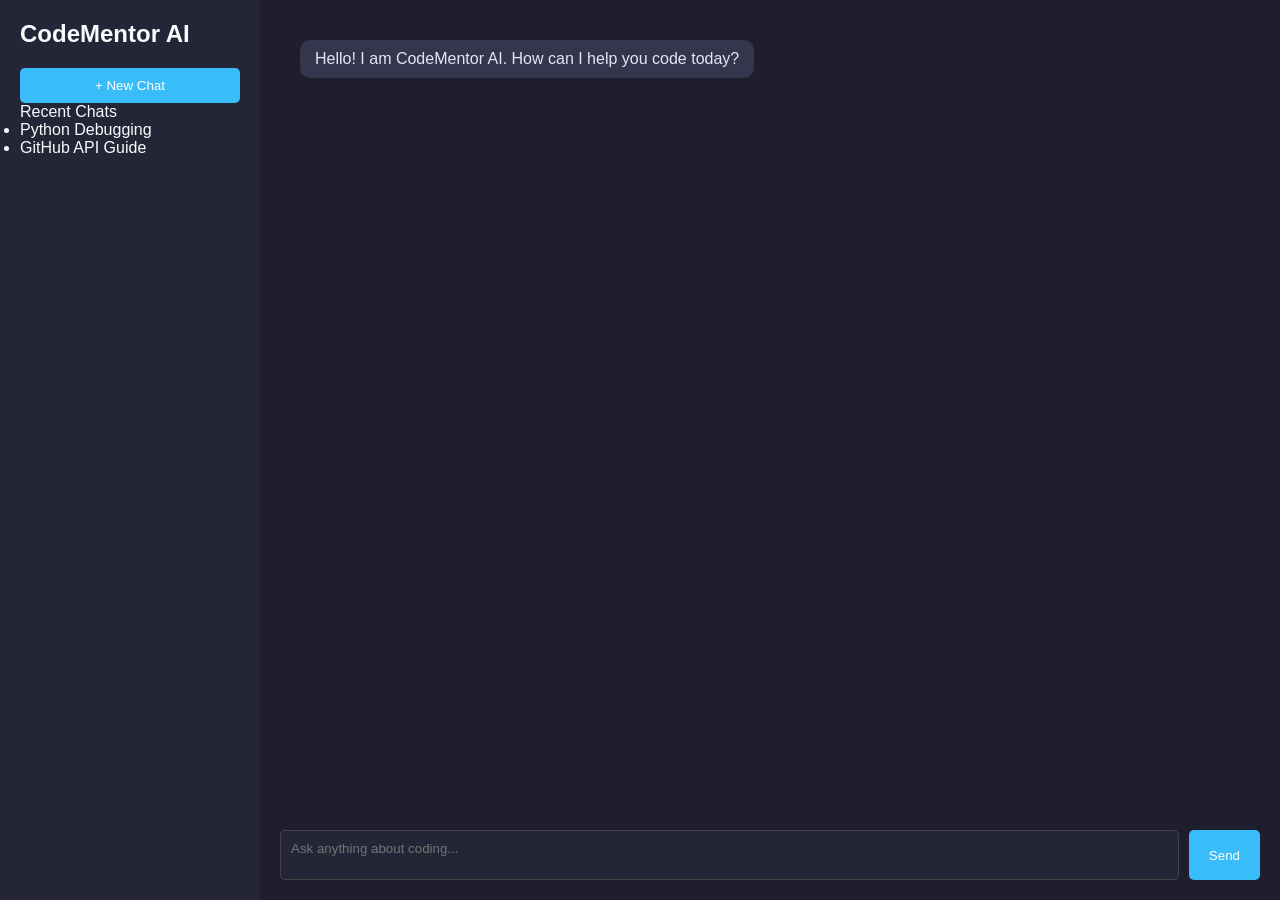
==== frontend/index.html @ 177f06c4 "Initial clean commit" ====
<!DOCTYPE html>
<html lang="en">
<head>
    <meta charset="UTF-8">
    <meta name="viewport" content="width=device-width, initial-scale=1.0">
    <title>CodeMentor AI</title>
    <link rel="stylesheet" href="style.css">
</head>
<body>
    <div class="app-container">
        <!-- Sidebar -->
        <aside class="sidebar">
            <h2>CodeMentor AI</h2>
            <button class="new-chat-btn">+ New Chat</button>
            <div class="history">
                <p>Recent Chats</p>
                <ul>
                    <li>Python Debugging</li>
                    <li>GitHub API Guide</li>
                </ul>
            </div>
        </aside>

        <!-- Main Chat Area -->
        <main class="chat-container">
            <div id="chat-window" class="chat-window">
                <!-- Chat messages will appear here -->
                <div class="ai-msg">Hello! I am CodeMentor AI. How can I help you code today?</div>
            </div>
            
            <div class="input-area">
                <textarea id="user-input" placeholder="Ask anything about coding..."></textarea>
                <button onclick="sendMessage()" id="send-btn">Send</button>
            </div>
        </main>
    </div>
    <script src="script.js"></script>
</body>
</html>
---- frontend/style.css ----
* { margin: 0; padding: 0; box-sizing: border-box; font-family: 'Segoe UI', sans-serif; }

body { background-color: #1e1e2e; color: #f8fafc; height: 100vh; display: flex; }

.app-container { display: flex; width: 100%; height: 100%; }

/* Sidebar */
.sidebar { width: 260px; background-color: #252538; padding: 20px; display: flex; flex-direction: column; }
.new-chat-btn { background: #38bdf8; border: none; padding: 10px; color: white; border-radius: 5px; cursor: pointer; margin-top: 20px; }

/* Chat Window */
.chat-container { flex: 1; display: flex; flex-direction: column; padding: 20px; }
.chat-window { flex: 1; overflow-y: auto; padding: 20px; display: flex; flex-direction: column; gap: 15px; }

/* Messages */
.user-msg { background: #38bdf8; color: white; align-self: flex-end; padding: 10px 15px; border-radius: 10px; max-width: 70%; }
.ai-msg { background: #35354e; color: #e2e8f0; align-self: flex-start; padding: 10px 15px; border-radius: 10px; max-width: 70%; }

/* Input Area */
.input-area { display: flex; gap: 10px; padding-top: 10px; }
textarea { flex: 1; background: #252538; color: white; border: 1px solid #444; padding: 10px; border-radius: 5px; resize: none; height: 50px; }
button#send-btn { background: #38bdf8; color: white; border: none; padding: 10px 20px; cursor: pointer; border-radius: 5px; }
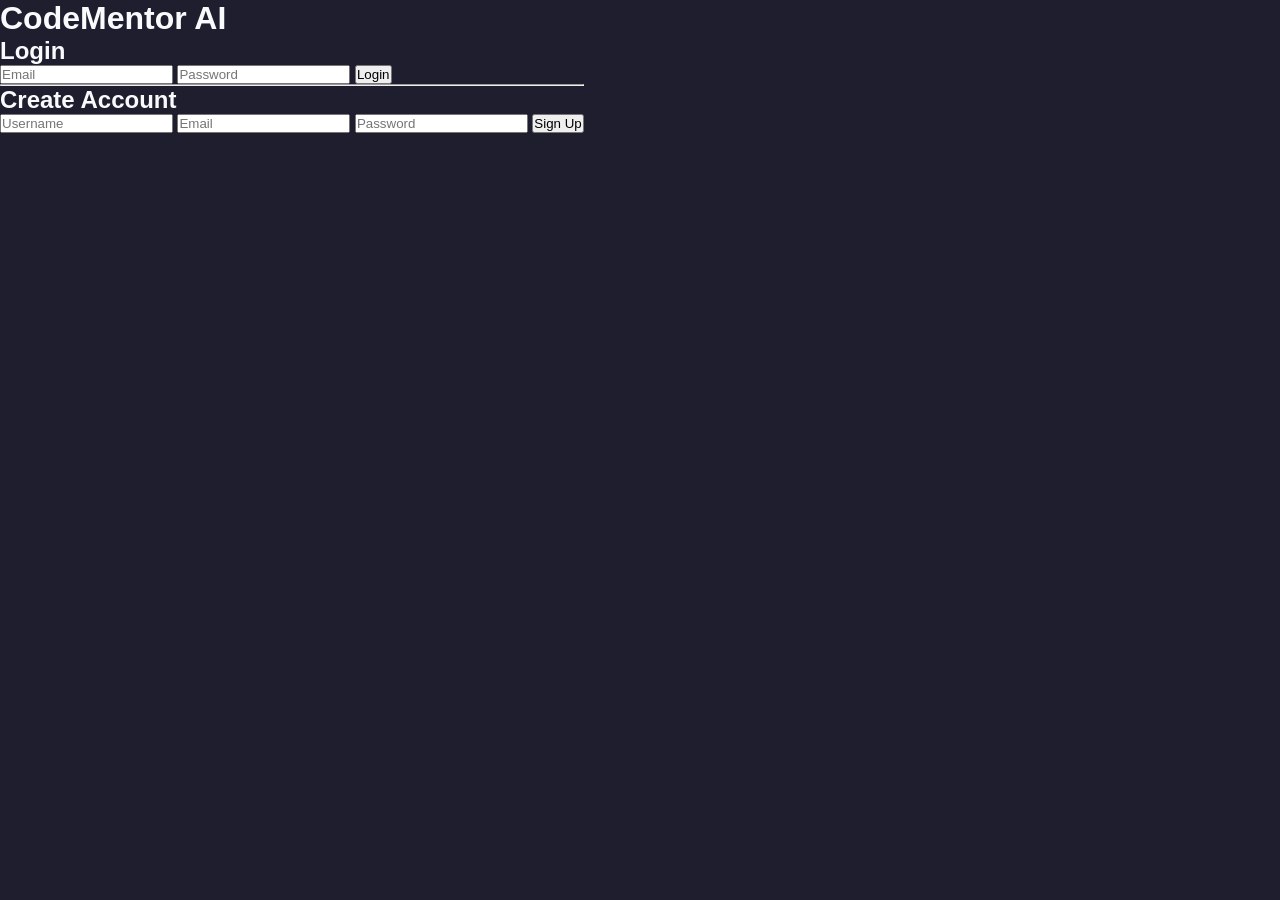
==== commit 731e0d14: "Added AI chat system and Gemini integration" ====
--- a/frontend/index.html
+++ b/frontend/index.html
@@ -3,37 +3,66 @@
 <head>
     <meta charset="UTF-8">
     <meta name="viewport" content="width=device-width, initial-scale=1.0">
-    <title>CodeMentor AI</title>
+    <title>CodeMentor AI - Login</title>
     <link rel="stylesheet" href="style.css">
 </head>
 <body>
-    <div class="app-container">
-        <!-- Sidebar -->
-        <aside class="sidebar">
-            <h2>CodeMentor AI</h2>
-            <button class="new-chat-btn">+ New Chat</button>
-            <div class="history">
-                <p>Recent Chats</p>
-                <ul>
-                    <li>Python Debugging</li>
-                    <li>GitHub API Guide</li>
-                </ul>
-            </div>
-        </aside>
 
-        <!-- Main Chat Area -->
-        <main class="chat-container">
-            <div id="chat-window" class="chat-window">
-                <!-- Chat messages will appear here -->
-                <div class="ai-msg">Hello! I am CodeMentor AI. How can I help you code today?</div>
-            </div>
-            
-            <div class="input-area">
-                <textarea id="user-input" placeholder="Ask anything about coding..."></textarea>
-                <button onclick="sendMessage()" id="send-btn">Send</button>
-            </div>
-        </main>
+<div class="login-container">
+
+    <h1>CodeMentor AI</h1>
+
+    <div class="form-box">
+
+        <h2>Login</h2>
+
+        <input
+            type="email"
+            id="login-email"
+            placeholder="Email"
+        >
+
+        <input
+            type="password"
+            id="login-password"
+            placeholder="Password"
+        >
+
+        <button onclick="login()">
+            Login
+        </button>
+
+        <hr>
+
+        <h2>Create Account</h2>
+
+        <input
+            type="text"
+            id="signup-username"
+            placeholder="Username"
+        >
+
+        <input
+            type="email"
+            id="signup-email"
+            placeholder="Email"
+        >
+
+        <input
+            type="password"
+            id="signup-password"
+            placeholder="Password"
+        >
+
+        <button onclick="signup()">
+            Sign Up
+        </button>
+
     </div>
-    <script src="script.js"></script>
+
+</div>
+
+<script src="script.js"></script>
+
 </body>
 </html>
--- a/frontend/style.css
+++ b/frontend/style.css
@@ -1,22 +1,204 @@
-* { margin: 0; padding: 0; box-sizing: border-box; font-family: 'Segoe UI', sans-serif; }
-
-body { background-color: #1e1e2e; color: #f8fafc; height: 100vh; display: flex; }
-
-.app-container { display: flex; width: 100%; height: 100%; }
-
-/* Sidebar */
-.sidebar { width: 260px; background-color: #252538; padding: 20px; display: flex; flex-direction: column; }
-.new-chat-btn { background: #38bdf8; border: none; padding: 10px; color: white; border-radius: 5px; cursor: pointer; margin-top: 20px; }
-
-/* Chat Window */
-.chat-container { flex: 1; display: flex; flex-direction: column; padding: 20px; }
-.chat-window { flex: 1; overflow-y: auto; padding: 20px; display: flex; flex-direction: column; gap: 15px; }
-
-/* Messages */
-.user-msg { background: #38bdf8; color: white; align-self: flex-end; padding: 10px 15px; border-radius: 10px; max-width: 70%; }
-.ai-msg { background: #35354e; color: #e2e8f0; align-self: flex-start; padding: 10px 15px; border-radius: 10px; max-width: 70%; }
-
-/* Input Area */
-.input-area { display: flex; gap: 10px; padding-top: 10px; }
-textarea { flex: 1; background: #252538; color: white; border: 1px solid #444; padding: 10px; border-radius: 5px; resize: none; height: 50px; }
-button#send-btn { background: #38bdf8; color: white; border: none; padding: 10px 20px; cursor: pointer; border-radius: 5px; }+* {
+    margin: 0;
+    padding: 0;
+    box-sizing: border-box;
+    font-family: 'Segoe UI', sans-serif;
+}
+
+
+body {
+
+    background-color: #1e1e2e;
+    color: #f8fafc;
+    height: 100vh;
+    display: flex;
+
+}
+
+
+
+.app-container {
+
+    display: flex;
+    width: 100%;
+    height: 100%;
+
+}
+
+
+
+/* =========================
+   Sidebar
+========================= */
+
+
+.sidebar {
+
+    width: 260px;
+    background-color: #252538;
+    padding: 20px;
+    display: flex;
+    flex-direction: column;
+
+}
+
+
+
+.sidebar h2 {
+
+    color: white;
+}
+
+
+
+.new-chat-btn {
+
+    background: #38bdf8;
+    border: none;
+    padding: 10px;
+    color: white;
+    border-radius: 5px;
+    cursor: pointer;
+    margin-top: 20px;
+
+}
+
+
+
+
+/* =========================
+   Chat Window
+========================= */
+
+
+.chat-container {
+
+    flex: 1;
+    display: flex;
+    flex-direction: column;
+    padding: 20px;
+
+}
+
+
+
+.chat-window {
+
+    flex: 1;
+    overflow-y: auto;
+    padding: 20px;
+    display: flex;
+    flex-direction: column;
+    gap: 15px;
+
+}
+
+
+
+
+/* =========================
+   Messages
+========================= */
+
+
+.user-msg {
+
+    background: #38bdf8;
+    color: white;
+    align-self: flex-end;
+    padding: 10px 15px;
+    border-radius: 10px;
+    max-width: 70%;
+
+}
+
+
+
+.ai-msg {
+
+    background: #35354e;
+    color: #e2e8f0;
+    align-self: flex-start;
+    padding: 10px 15px;
+    border-radius: 10px;
+    max-width: 70%;
+    line-height: 1.5;
+
+}
+
+
+
+
+
+/* =========================
+   Code Block Styling
+========================= */
+
+
+.code-box {
+
+    background: #111827;
+    color: #f8fafc;
+    padding: 15px;
+    border-radius: 8px;
+    margin-top: 10px;
+    overflow-x: auto;
+    font-family: Consolas, "Courier New", monospace;
+    border: 1px solid #374151;
+
+}
+
+
+
+.code-box code {
+
+    white-space: pre;
+    font-family: Consolas, "Courier New", monospace;
+
+}
+
+
+
+
+
+
+/* =========================
+   Input Area
+========================= */
+
+
+.input-area {
+
+    display: flex;
+    gap: 10px;
+    padding-top: 10px;
+
+}
+
+
+
+textarea {
+
+    flex: 1;
+    background: #252538;
+    color: white;
+    border: 1px solid #444;
+    padding: 10px;
+    border-radius: 5px;
+    resize: none;
+    height: 50px;
+
+}
+
+
+
+button#send-btn {
+
+    background: #38bdf8;
+    color: white;
+    border: none;
+    padding: 10px 20px;
+    cursor: pointer;
+    border-radius: 5px;
+
+}
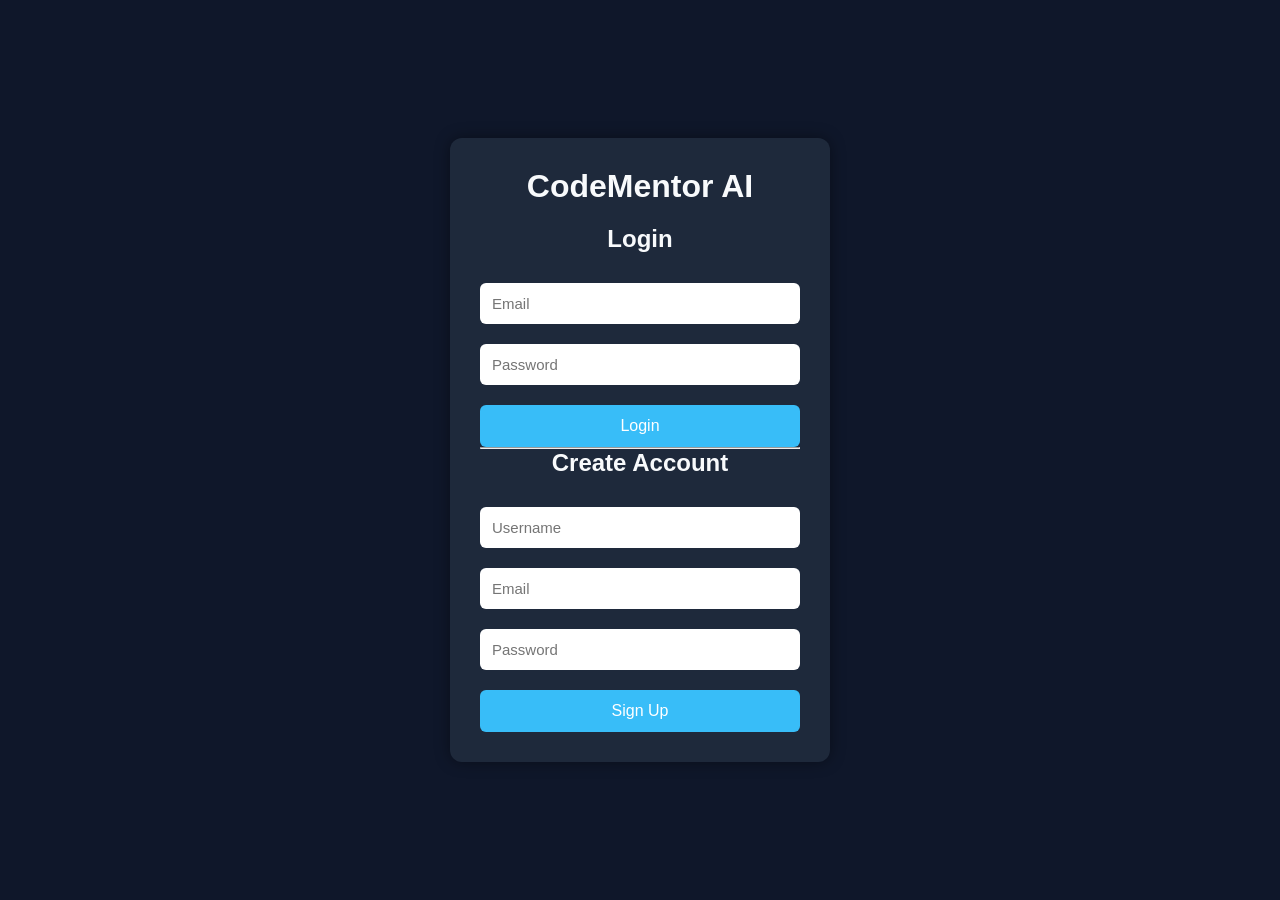
==== commit e37d08b7: "Updated backend structure and frontend changes" ====
--- a/frontend/index.html
+++ b/frontend/index.html
@@ -10,9 +10,9 @@
 
 <div class="login-container">
 
-    <h1>CodeMentor AI</h1>
+    <div class="form-box">
 
-    <div class="form-box">
+        <h1>CodeMentor AI</h1>
 
         <h2>Login</h2>
 
--- a/frontend/style.css
+++ b/frontend/style.css
@@ -1,27 +1,35 @@
+/* =========================
+   Global Reset
+========================= */
+
 * {
     margin: 0;
     padding: 0;
     box-sizing: border-box;
-    font-family: 'Segoe UI', sans-serif;
+    font-family: "Segoe UI", Arial, sans-serif;
 }
 
 
 body {
 
-    background-color: #1e1e2e;
+    background: #0f172a;
     color: #f8fafc;
     height: 100vh;
     display: flex;
-
-}
-
-
+    overflow: hidden;
+
+}
+
+
+/* =========================
+   Main App
+========================= */
 
 .app-container {
 
     display: flex;
     width: 100%;
-    height: 100%;
+    height: 100vh;
 
 }
 
@@ -31,174 +39,607 @@
    Sidebar
 ========================= */
 
-
 .sidebar {
 
-    width: 260px;
-    background-color: #252538;
+    width: 280px;
+    background: #111827;
     padding: 20px;
     display: flex;
     flex-direction: column;
-
-}
-
+    border-right: 1px solid #334155;
+
+}
 
 
 .sidebar h2 {
 
-    color: white;
+    color: #38bdf8;
+    margin-bottom: 20px;
+
 }
 
 
 
 .new-chat-btn {
-
-    background: #38bdf8;
-    border: none;
-    padding: 10px;
-    color: white;
-    border-radius: 5px;
-    cursor: pointer;
-    margin-top: 20px;
-
-}
-
-
-
-
-/* =========================
-   Chat Window
-========================= */
-
-
-.chat-container {
-
-    flex: 1;
-    display: flex;
-    flex-direction: column;
-    padding: 20px;
-
-}
-
-
-
-.chat-window {
-
-    flex: 1;
-    overflow-y: auto;
-    padding: 20px;
-    display: flex;
-    flex-direction: column;
-    gap: 15px;
-
-}
-
-
-
-
-/* =========================
-   Messages
-========================= */
-
-
-.user-msg {
-
-    background: #38bdf8;
-    color: white;
-    align-self: flex-end;
-    padding: 10px 15px;
-    border-radius: 10px;
-    max-width: 70%;
-
-}
-
-
-
-.ai-msg {
-
-    background: #35354e;
-    color: #e2e8f0;
-    align-self: flex-start;
-    padding: 10px 15px;
-    border-radius: 10px;
-    max-width: 70%;
-    line-height: 1.5;
-
-}
-
-
-
-
-
-/* =========================
-   Code Block Styling
-========================= */
-
-
-.code-box {
-
-    background: #111827;
-    color: #f8fafc;
-    padding: 15px;
-    border-radius: 8px;
-    margin-top: 10px;
-    overflow-x: auto;
-    font-family: Consolas, "Courier New", monospace;
-    border: 1px solid #374151;
-
-}
-
-
-
-.code-box code {
-
-    white-space: pre;
-    font-family: Consolas, "Courier New", monospace;
-
-}
-
-
-
-
-
-
-/* =========================
-   Input Area
-========================= */
-
-
-.input-area {
-
-    display: flex;
-    gap: 10px;
-    padding-top: 10px;
-
-}
-
-
-
-textarea {
-
-    flex: 1;
-    background: #252538;
-    color: white;
-    border: 1px solid #444;
-    padding: 10px;
-    border-radius: 5px;
-    resize: none;
-    height: 50px;
-
-}
-
-
-
-button#send-btn {
 
     background: #38bdf8;
     color: white;
     border: none;
-    padding: 10px 20px;
+
+    padding: 12px;
+
+    border-radius: 8px;
+
     cursor: pointer;
+
+    font-size: 15px;
+
+    transition: 0.3s;
+
+}
+
+
+.new-chat-btn:hover {
+
+    background: #0284c7;
+
+}
+
+
+
+
+
+#history-list {
+
+    margin-top: 20px;
+
+    list-style: none;
+
+    overflow-y: auto;
+
+}
+
+
+
+#history-list li {
+
+    background: #1e293b;
+
+    padding: 10px;
+
+    margin-bottom: 8px;
+
+    border-radius: 8px;
+
+    cursor: pointer;
+
+    color: #cbd5e1;
+
+    font-size: 14px;
+
+}
+
+
+#history-list li:hover {
+
+    background: #334155;
+
+}
+
+
+
+
+
+/* =========================
+   Chat Container
+========================= */
+
+.chat-container {
+
+    flex: 1;
+
+    display: flex;
+
+    flex-direction: column;
+
+    padding: 20px;
+
+}
+
+
+
+
+.chat-window {
+
+    flex:1;
+
+    overflow-y:auto;
+
+    padding:20px;
+
+    display:flex;
+
+    flex-direction:column;
+
+    gap:15px;
+
+}
+
+
+
+/* Scrollbar */
+
+.chat-window::-webkit-scrollbar,
+#history-list::-webkit-scrollbar {
+
+    width: 8px;
+
+}
+
+
+.chat-window::-webkit-scrollbar-thumb,
+#history-list::-webkit-scrollbar-thumb {
+
+    background:#475569;
+
+    border-radius:10px;
+
+}
+
+
+
+
+
+/* =========================
+   Messages
+========================= */
+
+
+.user-msg {
+
+    background:#2563eb;
+
+    color:white;
+
+    align-self:flex-end;
+
+    padding:12px 16px;
+
+    border-radius:15px 15px 0 15px;
+
+    max-width:70%;
+
+    word-wrap:break-word;
+
+}
+
+
+
+.ai-msg {
+
+    background:#1e293b;
+
+    color:#e2e8f0;
+
+    align-self:flex-start;
+
+    padding:15px;
+
+    border-radius:15px 15px 15px 0;
+
+    max-width:75%;
+
+    line-height:1.6;
+
+}
+
+
+
+
+
+/* =========================
+   Code Block
+========================= */
+
+
+.code-container {
+
+
+    background:#020617;
+
+    border-radius:10px;
+
+    margin-top:12px;
+
+    overflow:hidden;
+
+    border:1px solid #334155;
+
+
+}
+
+
+
+
+.code-header {
+
+
+    background:#1e293b;
+
+    color:#38bdf8;
+
+    padding:8px 12px;
+
+    display:flex;
+
+    justify-content:space-between;
+
+    align-items:center;
+
+    font-size:14px;
+
+
+}
+
+
+
+
+.code-header button {
+
+
+    background:#38bdf8;
+
+    color:white;
+
+    border:none;
+
+    padding:5px 12px;
+
+    border-radius:5px;
+
+    cursor:pointer;
+
+
+}
+
+
+
+.code-header button:hover {
+
+
+    background:#0284c7;
+
+
+}
+
+
+
+pre {
+
+
+    padding:15px;
+
+    overflow-x:auto;
+
+
+}
+
+
+
+pre code {
+
+
+    font-family:
+
+    Consolas,
+
+    "Courier New",
+
+    monospace;
+
+    color:#e2e8f0;
+
+    white-space:pre;
+
+
+}
+
+
+
+
+
+/* =========================
+   Input Area
+========================= */
+
+
+.input-area {
+
+
+    display:flex;
+
+    gap:10px;
+
+    padding-top:15px;
+
+
+}
+
+
+
+
+textarea {
+
+
+    flex:1;
+
+    height:60px;
+
+    resize:none;
+
+
+    background:#1e293b;
+
+    color:white;
+
+
+    border:1px solid #475569;
+
+    border-radius:10px;
+
+    padding:15px;
+
+    font-size:15px;
+
+
+}
+
+
+
+textarea:focus {
+
+
+    outline:none;
+
+    border-color:#38bdf8;
+
+
+}
+
+
+
+
+#send-btn {
+
+
+    background:#38bdf8;
+
+    color:white;
+
+    border:none;
+
+    padding:0 25px;
+
+    border-radius:10px;
+
+    cursor:pointer;
+
+    font-size:16px;
+
+
+}
+
+
+
+#send-btn:hover {
+
+
+    background:#0284c7;
+
+
+}
+
+
+
+
+
+/* =========================
+   Logout Button
+========================= */
+
+
+.logout-btn {
+
+
+    margin-top:auto;
+
+    background:#ef4444;
+
+    color:white;
+
+    border:none;
+
+    padding:10px;
+
+    border-radius:8px;
+
+    cursor:pointer;
+
+
+}
+
+
+
+.logout-btn:hover {
+
+
+    background:#dc2626;
+
+
+}
+
+
+
+
+/* =========================
+   Mobile Responsive
+========================= */
+
+
+@media(max-width:800px){
+
+
+.sidebar{
+
+    width:200px;
+
+}
+
+
+.user-msg,
+.ai-msg{
+
+    max-width:90%;
+
+}
+
+
+}
+
+
+/* =========================
+   AI Code Block Container
+========================= */
+
+.code-container {
+
+    background: #111827;
+    border-radius: 10px;
+    margin-top: 10px;
+    overflow: hidden;
+    border: 1px solid #374151;
+
+}
+
+
+
+/* Code Header */
+
+.code-header {
+
+    background: #252538;
+    color: #38bdf8;
+    padding: 8px 12px;
+
+    display: flex;
+    justify-content: space-between;
+    align-items: center;
+
+    font-weight: bold;
+    font-size: 14px;
+
+}
+
+
+
+/* Copy Button */
+
+.code-header button {
+
+    background: #38bdf8;
+
+    color: white;
+
+    border: none;
+
+    padding: 5px 12px;
+
     border-radius: 5px;
 
+    cursor: pointer;
+
+    font-size: 12px;
+
+}
+
+
+.code-header button:hover {
+
+    opacity: 0.8;
+
+}
+
+
+
+
+
+/* Code Area */
+
+.code-container pre {
+    margin: 0;
+    padding: 15px;
+    overflow-x: auto;
+    white-space: pre-wrap;
+    word-wrap: break-word;
+}
+
+.code-container code {
+    display: block;
+    color: #e2e8f0;
+    font-family: Consolas, "Courier New", monospace;
+    font-size: 14px;
+    line-height: 1.6;
+    white-space: pre-wrap;
+}
+
+
+/* =========================
+   Login Page
+========================= */
+
+.login-container {
+    width: 100%;
+    height: 100vh;
+    display: flex;
+    justify-content: center;
+    align-items: center;
+}
+
+.form-box {
+    width: 380px;
+    background: #1e293b;
+    padding: 30px;
+    border-radius: 12px;
+    box-shadow: 0px 0px 15px rgba(0,0,0,0.4);
+}
+
+.form-box h1,
+.form-box h2 {
+    text-align: center;
+    margin-bottom: 20px;
+}
+
+.form-box input {
+    width: 100%;
+    padding: 12px;
+    margin: 10px 0;
+    border: none;
+    border-radius: 6px;
+    font-size: 15px;
+}
+
+.form-box button {
+    width: 100%;
+    padding: 12px;
+    margin-top: 10px;
+    border: none;
+    border-radius: 6px;
+    background: #38bdf8;
+    color: white;
+    font-size: 16px;
+    cursor: pointer;
+}
+
+.form-box button:hover {
+    background: #0284c7;
 }
